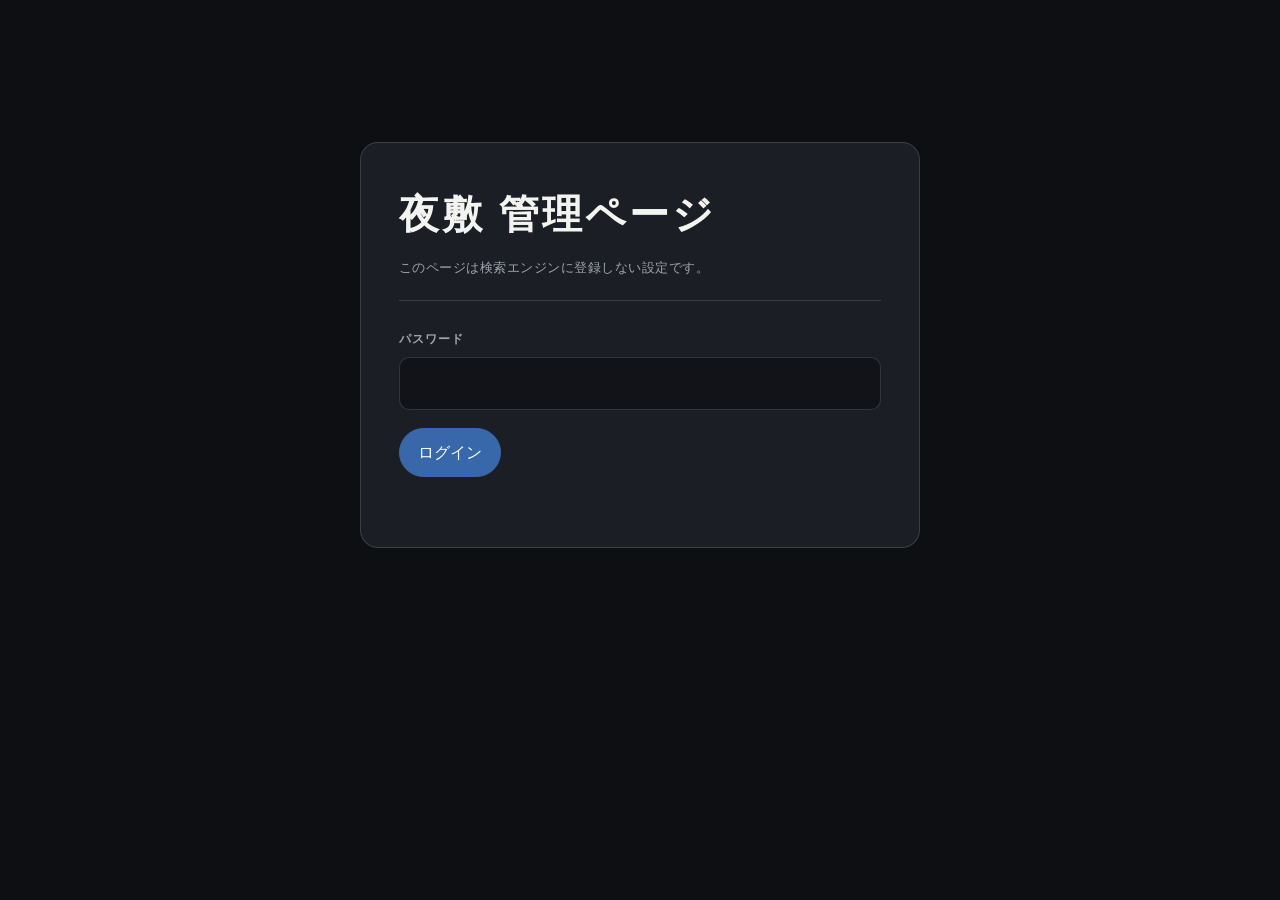
==== admin.html @ da018d5c "admin.html を作成" ====
<!DOCTYPE html>
<html lang="ja">
<head>
  <meta charset="UTF-8">
  <meta name="viewport" content="width=device-width, initial-scale=1.0">

  <meta name="robots" content="noindex,nofollow,noarchive,nosnippet,noimageindex">
  <meta name="googlebot" content="noindex,nofollow,noarchive,nosnippet,noimageindex">
  <meta name="bingbot" content="noindex,nofollow,noarchive,nosnippet,noimageindex">

  <title>夜敷 管理ページ</title>

  <style>
    @charset "UTF-8";

    :root {
      --bg: #0e0f12;
      --bg-alt: #17191e;
      --card: #1b1e24;
      --text: #f3f3f0;
      --muted: #9ea3ad;
      --line: rgba(255, 255, 255, 0.14);
      --accent: #3868aa;
      --danger: #9f3b3b;
      --success: #3f7c55;
      --side: clamp(18px, 5vw, 48px);
      --content-width: 920px;
    }

    *,
    *::before,
    *::after {
      box-sizing: border-box;
    }

    html {
      color-scheme: dark;
    }

    body {
      margin: 0;
      min-height: 100vh;
      color: var(--text);
      background: var(--bg);
      font-family:
        -apple-system,
        BlinkMacSystemFont,
        "Hiragino Sans",
        "Yu Gothic",
        "YuGothic",
        sans-serif;
      line-height: 1.7;
      letter-spacing: 0.03em;
    }

    button,
    input,
    textarea,
    select {
      font: inherit;
    }

    button {
      cursor: pointer;
    }

    .hidden {
      display: none !important;
    }

    .page {
      width: min(100%, var(--content-width));
      margin-inline: auto;
      padding: 34px var(--side) 80px;
    }

    .admin-header {
      margin-bottom: 28px;
      padding-bottom: 20px;
      border-bottom: 1px solid var(--line);
    }

    .admin-header h1 {
      margin: 0;
      font-family: serif;
      font-size: clamp(1.7rem, 5vw, 2.5rem);
      letter-spacing: 0.08em;
    }

    .admin-header p {
      margin: 8px 0 0;
      color: var(--muted);
      font-size: 0.84rem;
    }

    .panel {
      padding: clamp(22px, 5vw, 38px);
      border: 1px solid var(--line);
      border-radius: 18px;
      background: var(--card);
    }

    .login-panel {
      max-width: 560px;
      margin: 12vh auto 0;
    }

    .login-panel h2 {
      margin: 0 0 18px;
      font-size: 1.25rem;
    }

    .field {
      margin-bottom: 18px;
    }

    .field label {
      display: block;
      margin-bottom: 7px;
      color: var(--muted);
      font-size: 0.78rem;
      font-weight: 700;
      letter-spacing: 0.08em;
    }

    .field input,
    .field textarea,
    .field select {
      width: 100%;
      padding: 12px 13px;
      border: 1px solid var(--line);
      border-radius: 10px;
      color: var(--text);
      background: #111318;
      outline: none;
    }

    .field textarea {
      min-height: 110px;
      resize: vertical;
    }

    .field input:focus,
    .field textarea:focus,
    .field select:focus {
      border-color: rgba(56, 104, 170, 0.85);
      box-shadow: 0 0 0 3px rgba(56, 104, 170, 0.18);
    }

    .button-row {
      display: flex;
      flex-wrap: wrap;
      gap: 10px;
    }

    .button {
      min-height: 44px;
      padding: 10px 18px;
      border: 1px solid rgba(255, 255, 255, 0.26);
      border-radius: 999px;
      color: #fff;
      background: transparent;
    }

    .button-primary {
      border-color: var(--accent);
      background: var(--accent);
    }

    .button-danger {
      border-color: var(--danger);
      background: transparent;
    }

    .button-small {
      min-height: 36px;
      padding: 7px 13px;
      font-size: 0.76rem;
    }

    .message {
      min-height: 1.5em;
      margin: 12px 0 0;
      font-size: 0.8rem;
    }

    .message-error {
      color: #ff9c9c;
    }

    .message-success {
      color: #9fd5ae;
    }

    .tabs {
      margin-bottom: 24px;
      padding: 6px;
      display: grid;
      grid-template-columns: repeat(3, 1fr);
      gap: 6px;
      border: 1px solid var(--line);
      border-radius: 14px;
      background: var(--bg-alt);
    }

    .tab-button {
      min-height: 46px;
      padding: 8px;
      border: 0;
      border-radius: 10px;
      color: var(--muted);
      background: transparent;
      font-weight: 700;
      font-size: 0.82rem;
    }

    .tab-button.is-active {
      color: #fff;
      background: var(--accent);
    }

    .section-title {
      margin: 0 0 20px;
      font-size: 1.25rem;
    }

    .form-grid {
      display: grid;
      grid-template-columns: repeat(2, minmax(0, 1fr));
      gap: 0 16px;
    }

    .field-full {
      grid-column: 1 / -1;
    }

    .entries {
      margin-top: 28px;
    }

    .entries h3 {
      margin: 0 0 12px;
      font-size: 1rem;
    }

    .entry-list {
      display: grid;
      gap: 10px;
    }

    .entry-card {
      padding: 15px;
      border: 1px solid var(--line);
      border-radius: 12px;
      background: #15171c;
    }

    .entry-card-top {
      display: flex;
      align-items: flex-start;
      justify-content: space-between;
      gap: 14px;
    }

    .entry-card h4 {
      margin: 0;
      font-size: 0.95rem;
    }

    .entry-card p {
      margin: 6px 0 0;
      color: var(--muted);
      font-size: 0.78rem;
      overflow-wrap: anywhere;
    }

    .entry-actions {
      display: flex;
      gap: 7px;
      flex-shrink: 0;
    }

    .empty {
      padding: 20px;
      border: 1px dashed var(--line);
      border-radius: 12px;
      color: var(--muted);
      text-align: center;
      font-size: 0.82rem;
    }

    .export-panel {
      margin-top: 28px;
    }

    .export-panel h2 {
      margin: 0 0 8px;
      font-size: 1.2rem;
    }

    .export-panel > p {
      margin: 0 0 18px;
      color: var(--muted);
      font-size: 0.82rem;
    }

    .json-preview {
      width: 100%;
      min-height: 220px;
      margin-top: 14px;
      padding: 14px;
      border: 1px solid var(--line);
      border-radius: 12px;
      color: #d9e0ec;
      background: #0a0b0e;
      font-family: ui-monospace, SFMono-Regular, Menlo, Consolas, monospace;
      font-size: 0.74rem;
      line-height: 1.6;
      resize: vertical;
    }

    .notice {
      margin-top: 22px;
      padding: 15px;
      border-left: 3px solid var(--accent);
      color: var(--muted);
      background: rgba(56, 104, 170, 0.08);
      font-size: 0.78rem;
    }

    .top-actions {
      margin-bottom: 18px;
      display: flex;
      justify-content: flex-end;
    }

    @media (max-width: 680px) {
      .page {
        padding-top: 22px;
      }

      .form-grid {
        grid-template-columns: 1fr;
      }

      .field-full {
        grid-column: auto;
      }

      .tabs {
        grid-template-columns: 1fr;
      }

      .entry-card-top {
        flex-direction: column;
      }

      .entry-actions {
        width: 100%;
      }

      .entry-actions .button {
        flex: 1;
      }
    }
  </style>
</head>

<body>

  <main class="page">

    <section id="login-screen" class="panel login-panel">
      <div class="admin-header">
        <h1>夜敷 管理ページ</h1>
        <p>このページは検索エンジンに登録しない設定です。</p>
      </div>

      <form id="login-form">
        <div class="field">
          <label for="admin-password">パスワード</label>
          <input
            id="admin-password"
            type="password"
            autocomplete="current-password"
            required
          >
        </div>

        <div class="button-row">
          <button class="button button-primary" type="submit">ログイン</button>
        </div>

        <p id="login-message" class="message message-error" aria-live="polite"></p>
      </form>
    </section>

    <section id="admin-screen" class="hidden">

      <header class="admin-header">
        <h1>夜敷 管理ページ</h1>
        <p>入力内容はこの端末のブラウザ内に一時保存されます。</p>
      </header>

      <div class="top-actions">
        <button id="logout-button" class="button button-small" type="button">
          ログアウト
        </button>
      </div>

      <nav class="tabs" aria-label="編集項目">
        <button class="tab-button is-active" type="button" data-tab="news">
          最新情報
        </button>
        <button class="tab-button" type="button" data-tab="live">
          ライブ
        </button>
        <button class="tab-button" type="button" data-tab="discography">
          作品
        </button>
      </nav>

      <section id="tab-news" class="panel tab-panel">
        <h2 class="section-title">最新情報を追加</h2>

        <form id="news-form">
          <input id="news-edit-index" type="hidden" value="">

          <div class="form-grid">
            <div class="field">
              <label for="news-date">日付</label>
              <input id="news-date" type="date" required>
            </div>

            <div class="field">
              <label for="news-link">リンク先（任意）</label>
              <input id="news-link" type="url" placeholder="https://">
            </div>

            <div class="field field-full">
              <label for="news-text">本文</label>
              <textarea id="news-text" required></textarea>
            </div>

            <div class="field">
              <label for="news-visible">公開状態</label>
              <select id="news-visible">
                <option value="true">公開</option>
                <option value="false">非公開</option>
              </select>
            </div>
          </div>

          <div class="button-row">
            <button class="button button-primary" type="submit">
              保存
            </button>
            <button id="news-cancel-edit" class="button hidden" type="button">
              編集を取り消す
            </button>
          </div>
        </form>

        <div class="entries">
          <h3>登録済み</h3>
          <div id="news-list" class="entry-list"></div>
        </div>
      </section>

      <section id="tab-live" class="panel tab-panel hidden">
        <h2 class="section-title">ライブ情報を追加</h2>

        <form id="live-form">
          <input id="live-edit-index" type="hidden" value="">

          <div class="form-grid">
            <div class="field">
              <label for="live-date">日付</label>
              <input id="live-date" type="date" required>
            </div>

            <div class="field">
              <label for="live-title">イベント名</label>
              <input id="live-title" type="text" required>
            </div>

            <div class="field">
              <label for="live-venue">会場</label>
              <input id="live-venue" type="text" required>
            </div>

            <div class="field">
              <label for="live-ticket-url">チケットURL（任意）</label>
              <input id="live-ticket-url" type="url" placeholder="https://">
            </div>

            <div class="field">
              <label for="live-open">OPEN（任意）</label>
              <input id="live-open" type="time">
            </div>

            <div class="field">
              <label for="live-start">START（任意）</label>
              <input id="live-start" type="time">
            </div>

            <div class="field">
              <label for="live-price">料金（任意）</label>
              <input id="live-price" type="text" placeholder="前売 ¥3,000 + 1D">
            </div>

            <div class="field">
              <label for="live-visible">公開状態</label>
              <select id="live-visible">
                <option value="true">公開</option>
                <option value="false">非公開</option>
              </select>
            </div>

            <div class="field field-full">
              <label for="live-artists">出演者（1行に1組）</label>
              <textarea id="live-artists"></textarea>
            </div>

            <div class="field field-full">
              <label for="live-note">備考（任意）</label>
              <textarea id="live-note"></textarea>
            </div>
          </div>

          <div class="button-row">
            <button class="button button-primary" type="submit">
              保存
            </button>
            <button id="live-cancel-edit" class="button hidden" type="button">
              編集を取り消す
            </button>
          </div>
        </form>

        <div class="entries">
          <h3>登録済み</h3>
          <div id="live-list" class="entry-list"></div>
        </div>
      </section>

      <section id="tab-discography" class="panel tab-panel hidden">
        <h2 class="section-title">作品情報を追加</h2>

        <form id="discography-form">
          <input id="discography-edit-index" type="hidden" value="">

          <div class="form-grid">
            <div class="field">
              <label for="discography-title">タイトル</label>
              <input id="discography-title" type="text" required>
            </div>

            <div class="field">
              <label for="discography-date">発売日</label>
              <input id="discography-date" type="date" required>
            </div>

            <div class="field">
              <label for="discography-type">種別</label>
              <select id="discography-type">
                <option value="DIGITAL SINGLE">DIGITAL SINGLE</option>
                <option value="SINGLE">SINGLE</option>
                <option value="EP">EP</option>
                <option value="ALBUM">ALBUM</option>
                <option value="OTHER">OTHER</option>
              </select>
            </div>

            <div class="field">
              <label for="discography-image">ジャケット画像URL（任意）</label>
              <input id="discography-image" type="text" placeholder="images/example.jpg">
            </div>

            <div class="field field-full">
              <label for="discography-description">説明文（任意）</label>
              <textarea id="discography-description"></textarea>
            </div>

            <div class="field field-full">
              <label for="discography-links">配信リンク（1行に「サービス名|URL」）</label>
              <textarea
                id="discography-links"
                placeholder="Apple Music|https://&#10;Spotify|https://"
              ></textarea>
            </div>

            <div class="field">
              <label for="discography-visible">公開状態</label>
              <select id="discography-visible">
                <option value="true">公開</option>
                <option value="false">非公開</option>
              </select>
            </div>
          </div>

          <div class="button-row">
            <button class="button button-primary" type="submit">
              保存
            </button>
            <button id="discography-cancel-edit" class="button hidden" type="button">
              編集を取り消す
            </button>
          </div>
        </form>

        <div class="entries">
          <h3>登録済み</h3>
          <div id="discography-list" class="entry-list"></div>
        </div>
      </section>

      <section class="panel export-panel">
        <h2>JSONを書き出す</h2>
        <p>
          GitHub上の同名JSONファイルを、この内容で丸ごと置き換えてください。
        </p>

        <div class="button-row">
          <button class="button" type="button" data-export="news">
            news.jsonを表示
          </button>
          <button class="button" type="button" data-export="live">
            live.jsonを表示
          </button>
          <button class="button" type="button" data-export="discography">
            discography.jsonを表示
          </button>
        </div>

        <textarea
          id="json-preview"
          class="json-preview"
          readonly
          aria-label="JSONプレビュー"
        ></textarea>

        <div class="button-row">
          <button id="copy-json" class="button button-primary" type="button">
            JSONをコピー
          </button>
          <button id="download-json" class="button" type="button">
            JSONをダウンロード
          </button>
          <button id="reset-all" class="button button-danger" type="button">
            端末内データを全削除
          </button>
        </div>

        <p id="export-message" class="message message-success" aria-live="polite"></p>

        <div class="notice">
          この管理ページのパスワードは、HTML内のJavaScriptに保存されます。
          本格的な認証ではなく、一般訪問者向けの簡易的な目隠しです。
          GitHubの更新権限そのものは持たせていません。
        </div>
      </section>

    </section>
  </main>

  <script>
    "use strict";

    /*
      必ず公開前に変更してください。
      ただし、この値はHTMLのソースを調べれば確認できるため、
      本格的なセキュリティ用途には使えません。
    */
    const ADMIN_PASSWORD = "yorushiki-admin";

    const STORAGE_KEY = "yorushiki-admin-data-v1";
    const SESSION_KEY = "yorushiki-admin-login";
    const DEFAULT_DATA = {
      news: [],
      live: [],
      discography: []
    };

    let data = loadData();
    let currentExportType = "news";

    const loginScreen = document.getElementById("login-screen");
    const adminScreen = document.getElementById("admin-screen");
    const loginForm = document.getElementById("login-form");
    const loginMessage = document.getElementById("login-message");
    const logoutButton = document.getElementById("logout-button");

    function loadData() {
      try {
        const saved = localStorage.getItem(STORAGE_KEY);

        if (!saved) {
          return structuredClone(DEFAULT_DATA);
        }

        const parsed = JSON.parse(saved);

        return {
          news: Array.isArray(parsed.news) ? parsed.news : [],
          live: Array.isArray(parsed.live) ? parsed.live : [],
          discography: Array.isArray(parsed.discography)
            ? parsed.discography
            : []
        };
      } catch (error) {
        console.error(error);
        return structuredClone(DEFAULT_DATA);
      }
    }

    function saveData() {
      localStorage.setItem(STORAGE_KEY, JSON.stringify(data));
      renderAll();
      updateJsonPreview(currentExportType);
    }

    function showAdmin() {
      loginScreen.classList.add("hidden");
      adminScreen.classList.remove("hidden");
      renderAll();
      updateJsonPreview(currentExportType);
    }

    function showLogin() {
      adminScreen.classList.add("hidden");
      loginScreen.classList.remove("hidden");
      document.getElementById("admin-password").value = "";
      loginMessage.textContent = "";
    }

    if (sessionStorage.getItem(SESSION_KEY) === "ok") {
      showAdmin();
    }

    loginForm.addEventListener("submit", function (event) {
      event.preventDefault();

      const password = document.getElementById("admin-password").value;

      if (password !== ADMIN_PASSWORD) {
        loginMessage.textContent = "パスワードが違います。";
        return;
      }

      sessionStorage.setItem(SESSION_KEY, "ok");
      loginMessage.textContent = "";
      showAdmin();
    });

    logoutButton.addEventListener("click", function () {
      sessionStorage.removeItem(SESSION_KEY);
      showLogin();
    });

    document.querySelectorAll(".tab-button").forEach(function (button) {
      button.addEventListener("click", function () {
        const tabName = button.dataset.tab;

        document.querySelectorAll(".tab-button").forEach(function (item) {
          item.classList.toggle("is-active", item === button);
        });

        document.querySelectorAll(".tab-panel").forEach(function (panel) {
          panel.classList.add("hidden");
        });

        document.getElementById(`tab-${tabName}`).classList.remove("hidden");
      });
    });

    function booleanValue(value) {
      return value === "true";
    }

    function splitLines(value) {
      return value
        .split("\n")
        .map(function (line) {
          return line.trim();
        })
        .filter(Boolean);
    }

    function parseServiceLinks(value) {
      return splitLines(value).map(function (line) {
        const separatorIndex = line.indexOf("|");

        if (separatorIndex === -1) {
          return {
            service: "",
            url: line
          };
        }

        return {
          service: line.slice(0, separatorIndex).trim(),
          url: line.slice(separatorIndex + 1).trim()
        };
      });
    }

    function formatServiceLinks(links) {
      if (!Array.isArray(links)) {
        return "";
      }

      return links
        .map(function (link) {
          return `${link.service || ""}|${link.url || ""}`;
        })
        .join("\n");
    }

    function sortData() {
      data.news.sort(function (a, b) {
        return String(b.date).localeCompare(String(a.date));
      });

      data.live.sort(function (a, b) {
        return String(a.date).localeCompare(String(b.date));
      });

      data.discography.sort(function (a, b) {
        return String(b.releaseDate).localeCompare(String(a.releaseDate));
      });
    }

    document.getElementById("news-form").addEventListener("submit", function (event) {
      event.preventDefault();

      const editIndex = document.getElementById("news-edit-index").value;
      const item = {
        date: document.getElementById("news-date").value,
        text: document.getElementById("news-text").value.trim(),
        link: document.getElementById("news-link").value.trim(),
        visible: booleanValue(document.getElementById("news-visible").value)
      };

      if (editIndex === "") {
        data.news.push(item);
      } else {
        data.news[Number(editIndex)] = item;
      }

      sortData();
      saveData();
      resetNewsForm();
    });

    document.getElementById("live-form").addEventListener("submit", function (event) {
      event.preventDefault();

      const editIndex = document.getElementById("live-edit-index").value;
      const item = {
        date: document.getElementById("live-date").value,
        title: document.getElementById("live-title").value.trim(),
        venue: document.getElementById("live-venue").value.trim(),
        open: document.getElementById("live-open").value,
        start: document.getElementById("live-start").value,
        price: document.getElementById("live-price").value.trim(),
        artists: splitLines(document.getElementById("live-artists").value),
        ticketUrl: document.getElementById("live-ticket-url").value.trim(),
        note: document.getElementById("live-note").value.trim(),
        visible: booleanValue(document.getElementById("live-visible").value)
      };

      if (editIndex === "") {
        data.live.push(item);
      } else {
        data.live[Number(editIndex)] = item;
      }

      sortData();
      saveData();
      resetLiveForm();
    });

    document
      .getElementById("discography-form")
      .addEventListener("submit", function (event) {
        event.preventDefault();

        const editIndex = document.getElementById(
          "discography-edit-index"
        ).value;

        const item = {
          title: document.getElementById("discography-title").value.trim(),
          releaseDate: document.getElementById("discography-date").value,
          type: document.getElementById("discography-type").value,
          image: document.getElementById("discography-image").value.trim(),
          description: document
            .getElementById("discography-description")
            .value.trim(),
          links: parseServiceLinks(
            document.getElementById("discography-links").value
          ),
          visible: booleanValue(
            document.getElementById("discography-visible").value
          )
        };

        if (editIndex === "") {
          data.discography.push(item);
        } else {
          data.discography[Number(editIndex)] = item;
        }

        sortData();
        saveData();
        resetDiscographyForm();
      });

    function resetNewsForm() {
      document.getElementById("news-form").reset();
      document.getElementById("news-edit-index").value = "";
      document.getElementById("news-visible").value = "true";
      document.getElementById("news-cancel-edit").classList.add("hidden");
    }

    function resetLiveForm() {
      document.getElementById("live-form").reset();
      document.getElementById("live-edit-index").value = "";
      document.getElementById("live-visible").value = "true";
      document.getElementById("live-cancel-edit").classList.add("hidden");
    }

    function resetDiscographyForm() {
      document.getElementById("discography-form").reset();
      document.getElementById("discography-edit-index").value = "";
      document.getElementById("discography-visible").value = "true";
      document
        .getElementById("discography-cancel-edit")
        .classList.add("hidden");
    }

    document
      .getElementById("news-cancel-edit")
      .addEventListener("click", resetNewsForm);

    document
      .getElementById("live-cancel-edit")
      .addEventListener("click", resetLiveForm);

    document
      .getElementById("discography-cancel-edit")
      .addEventListener("click", resetDiscographyForm);

    function renderAll() {
      renderNews();
      renderLive();
      renderDiscography();
    }

    function renderNews() {
      const list = document.getElementById("news-list");

      if (data.news.length === 0) {
        list.innerHTML = '<div class="empty">まだ登録されていません。</div>';
        return;
      }

      list.innerHTML = data.news
        .map(function (item, index) {
          return `
            <article class="entry-card">
              <div class="entry-card-top">
                <div>
                  <h4>${escapeHtml(item.text)}</h4>
                  <p>
                    ${escapeHtml(item.date)}
                    ／ ${item.visible ? "公開" : "非公開"}
                    ${item.link ? `／ ${escapeHtml(item.link)}` : ""}
                  </p>
                </div>

                <div class="entry-actions">
                  <button
                    class="button button-small"
                    type="button"
                    data-action="edit-news"
                    data-index="${index}"
                  >
                    編集
                  </button>

                  <button
                    class="button button-small button-danger"
                    type="button"
                    data-action="delete-news"
                    data-index="${index}"
                  >
                    削除
                  </button>
                </div>
              </div>
            </article>
          `;
        })
        .join("");
    }

    function renderLive() {
      const list = document.getElementById("live-list");

      if (data.live.length === 0) {
        list.innerHTML = '<div class="empty">まだ登録されていません。</div>';
        return;
      }

      list.innerHTML = data.live
        .map(function (item, index) {
          return `
            <article class="entry-card">
              <div class="entry-card-top">
                <div>
                  <h4>${escapeHtml(item.title)}</h4>
                  <p>
                    ${escapeHtml(item.date)}
                    ／ ${escapeHtml(item.venue)}
                    ／ ${item.visible ? "公開" : "非公開"}
                  </p>
                </div>

                <div class="entry-actions">
                  <button
                    class="button button-small"
                    type="button"
                    data-action="edit-live"
                    data-index="${index}"
                  >
                    編集
                  </button>

                  <button
                    class="button button-small button-danger"
                    type="button"
                    data-action="delete-live"
                    data-index="${index}"
                  >
                    削除
                  </button>
                </div>
              </div>
            </article>
          `;
        })
        .join("");
    }

    function renderDiscography() {
      const list = document.getElementById("discography-list");

      if (data.discography.length === 0) {
        list.innerHTML = '<div class="empty">まだ登録されていません。</div>';
        return;
      }

      list.innerHTML = data.discography
        .map(function (item, index) {
          return `
            <article class="entry-card">
              <div class="entry-card-top">
                <div>
                  <h4>${escapeHtml(item.title)}</h4>
                  <p>
                    ${escapeHtml(item.releaseDate)}
                    ／ ${escapeHtml(item.type)}
                    ／ ${item.visible ? "公開" : "非公開"}
                  </p>
                </div>

                <div class="entry-actions">
                  <button
                    class="button button-small"
                    type="button"
                    data-action="edit-discography"
                    data-index="${index}"
                  >
                    編集
                  </button>

                  <button
                    class="button button-small button-danger"
                    type="button"
                    data-action="delete-discography"
                    data-index="${index}"
                  >
                    削除
                  </button>
                </div>
              </div>
            </article>
          `;
        })
        .join("");
    }

    document.addEventListener("click", function (event) {
      const button = event.target.closest("[data-action]");

      if (!button) {
        return;
      }

      const action = button.dataset.action;
      const index = Number(button.dataset.index);

      if (action === "edit-news") {
        editNews(index);
      }

      if (action === "delete-news") {
        deleteItem("news", index);
      }

      if (action === "edit-live") {
        editLive(index);
      }

      if (action === "delete-live") {
        deleteItem("live", index);
      }

      if (action === "edit-discography") {
        editDiscography(index);
      }

      if (action === "delete-discography") {
        deleteItem("discography", index);
      }
    });

    function editNews(index) {
      const item = data.news[index];

      document.getElementById("news-edit-index").value = index;
      document.getElementById("news-date").value = item.date || "";
      document.getElementById("news-text").value = item.text || "";
      document.getElementById("news-link").value = item.link || "";
      document.getElementById("news-visible").value = String(item.visible);
      document.getElementById("news-cancel-edit").classList.remove("hidden");
      document.getElementById("tab-news").scrollIntoView({ behavior: "smooth" });
    }

    function editLive(index) {
      const item = data.live[index];

      document.getElementById("live-edit-index").value = index;
      document.getElementById("live-date").value = item.date || "";
      document.getElementById("live-title").value = item.title || "";
      document.getElementById("live-venue").value = item.venue || "";
      document.getElementById("live-open").value = item.open || "";
      document.getElementById("live-start").value = item.start || "";
      document.getElementById("live-price").value = item.price || "";
      document.getElementById("live-artists").value = Array.isArray(item.artists)
        ? item.artists.join("\n")
        : "";
      document.getElementById("live-ticket-url").value = item.ticketUrl || "";
      document.getElementById("live-note").value = item.note || "";
      document.getElementById("live-visible").value = String(item.visible);
      document.getElementById("live-cancel-edit").classList.remove("hidden");
      document.getElementById("tab-live").scrollIntoView({ behavior: "smooth" });
    }

    function editDiscography(index) {
      const item = data.discography[index];

      document.getElementById("discography-edit-index").value = index;
      document.getElementById("discography-title").value = item.title || "";
      document.getElementById("discography-date").value =
        item.releaseDate || "";
      document.getElementById("discography-type").value =
        item.type || "DIGITAL SINGLE";
      document.getElementById("discography-image").value = item.image || "";
      document.getElementById("discography-description").value =
        item.description || "";
      document.getElementById("discography-links").value =
        formatServiceLinks(item.links);
      document.getElementById("discography-visible").value =
        String(item.visible);
      document
        .getElementById("discography-cancel-edit")
        .classList.remove("hidden");
      document
        .getElementById("tab-discography")
        .scrollIntoView({ behavior: "smooth" });
    }

    function deleteItem(type, index) {
      const confirmed = window.confirm("この項目を削除しますか？");

      if (!confirmed) {
        return;
      }

      data[type].splice(index, 1);
      saveData();
    }

    function getExportData(type) {
      return data[type].filter(function (item) {
        return item.visible;
      });
    }

    function updateJsonPreview(type) {
      currentExportType = type;

      document.getElementById("json-preview").value = JSON.stringify(
        getExportData(type),
        null,
        2
      );
    }

    document.querySelectorAll("[data-export]").forEach(function (button) {
      button.addEventListener("click", function () {
        updateJsonPreview(button.dataset.export);
      });
    });

    document.getElementById("copy-json").addEventListener("click", async function () {
      const preview = document.getElementById("json-preview");
      const message = document.getElementById("export-message");

      try {
        await navigator.clipboard.writeText(preview.value);
        message.textContent = "JSONをコピーしました。";
      } catch (error) {
        preview.select();
        document.execCommand("copy");
        message.textContent = "JSONをコピーしました。";
      }
    });

    document
      .getElementById("download-json")
      .addEventListener("click", function () {
        const json = document.getElementById("json-preview").value;
        const fileName = `${currentExportType}.json`;
        const blob = new Blob([json], {
          type: "application/json;charset=utf-8"
        });
        const url = URL.createObjectURL(blob);
        const link = document.createElement("a");

        link.href = url;
        link.download = fileName;
        document.body.appendChild(link);
        link.click();
        link.remove();

        URL.revokeObjectURL(url);

        document.getElementById(
          "export-message"
        ).textContent = `${fileName}をダウンロードしました。`;
      });

    document.getElementById("reset-all").addEventListener("click", function () {
      const confirmed = window.confirm(
        "この端末に保存されている管理データをすべて削除しますか？"
      );

      if (!confirmed) {
        return;
      }

      data = structuredClone(DEFAULT_DATA);
      localStorage.removeItem(STORAGE_KEY);
      resetNewsForm();
      resetLiveForm();
      resetDiscographyForm();
      renderAll();
      updateJsonPreview("news");

      document.getElementById(
        "export-message"
      ).textContent = "端末内データを削除しました。";
    });

    function escapeHtml(value) {
      return String(value ?? "")
        .replaceAll("&", "&amp;")
        .replaceAll("<", "&lt;")
        .replaceAll(">", "&gt;")
        .replaceAll('"', "&quot;")
        .replaceAll("'", "&#039;");
    }

    renderAll();
    updateJsonPreview("news");
  </script>
</body>
</html>
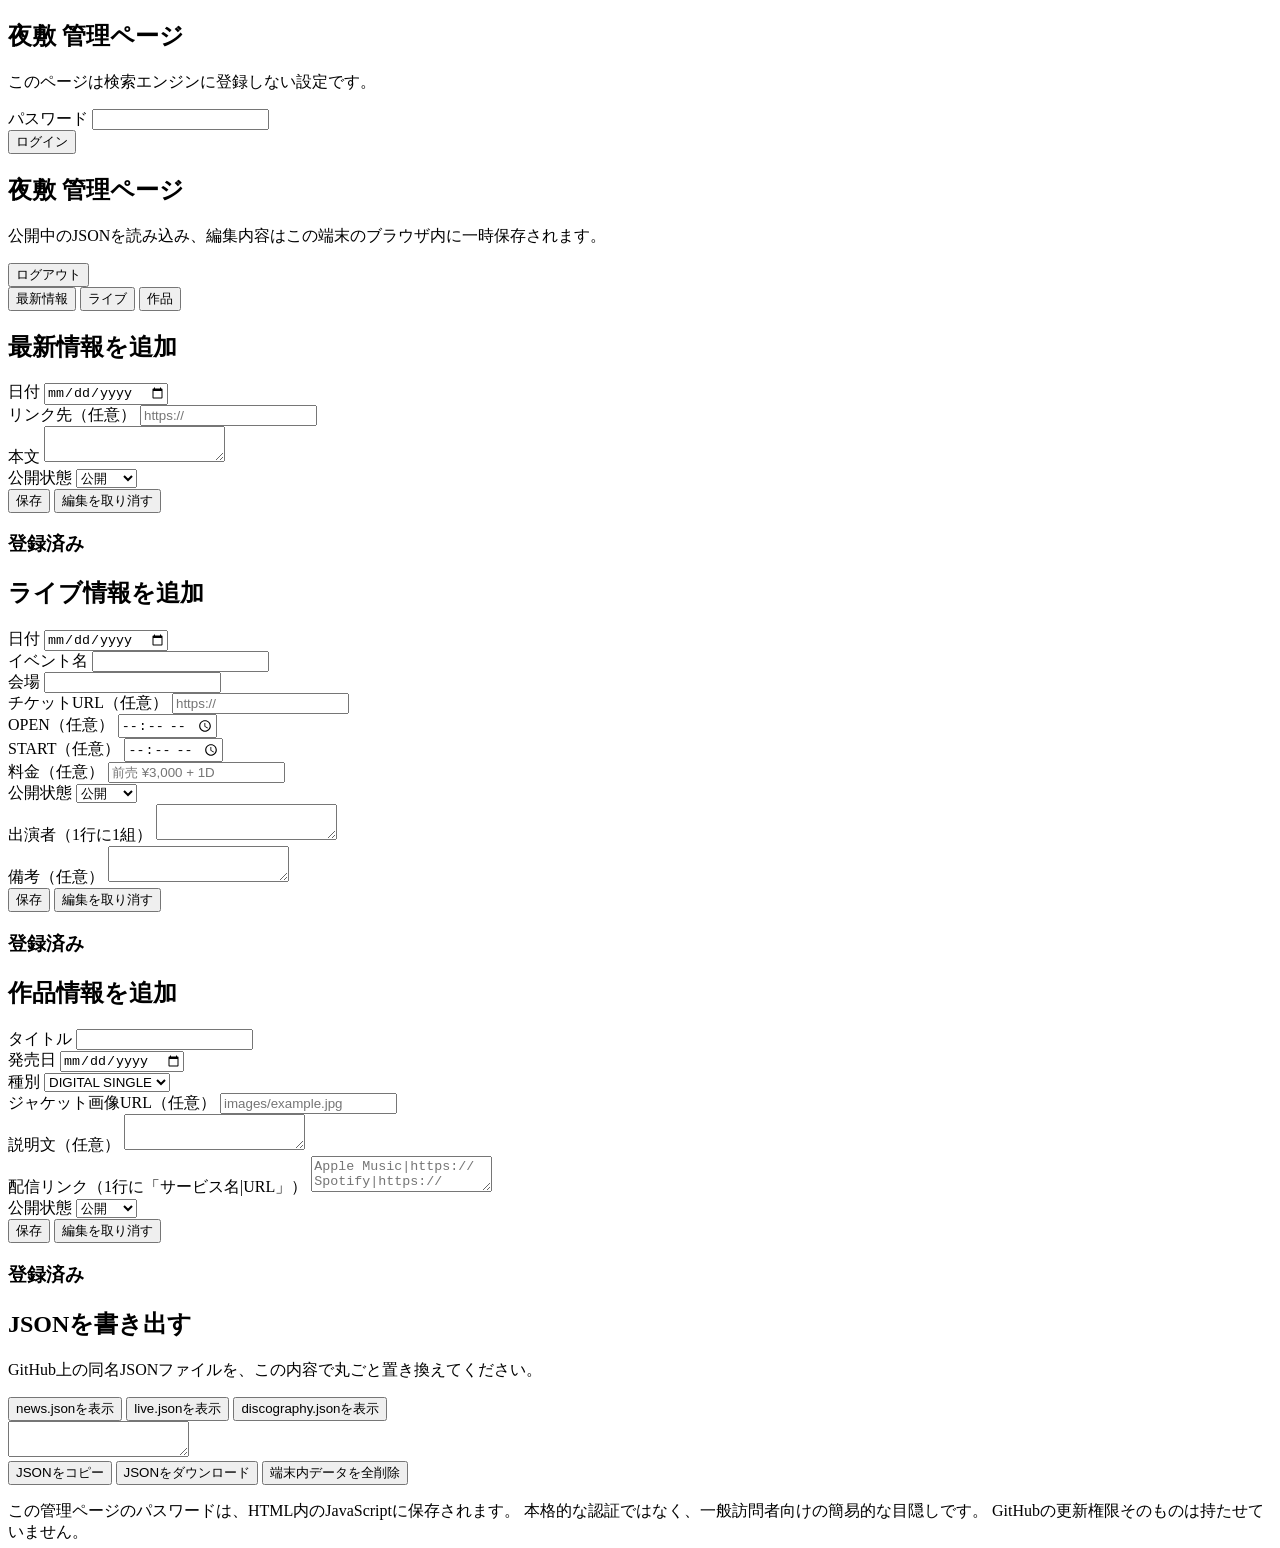
==== commit 20fe2291: "admin.html を更新" ====
--- a/admin.html
+++ b/admin.html
@@ -9,361 +9,7 @@
   <meta name="bingbot" content="noindex,nofollow,noarchive,nosnippet,noimageindex">
 
   <title>夜敷 管理ページ</title>
-
-  <style>
-    @charset "UTF-8";
-
-    :root {
-      --bg: #0e0f12;
-      --bg-alt: #17191e;
-      --card: #1b1e24;
-      --text: #f3f3f0;
-      --muted: #9ea3ad;
-      --line: rgba(255, 255, 255, 0.14);
-      --accent: #3868aa;
-      --danger: #9f3b3b;
-      --success: #3f7c55;
-      --side: clamp(18px, 5vw, 48px);
-      --content-width: 920px;
-    }
-
-    *,
-    *::before,
-    *::after {
-      box-sizing: border-box;
-    }
-
-    html {
-      color-scheme: dark;
-    }
-
-    body {
-      margin: 0;
-      min-height: 100vh;
-      color: var(--text);
-      background: var(--bg);
-      font-family:
-        -apple-system,
-        BlinkMacSystemFont,
-        "Hiragino Sans",
-        "Yu Gothic",
-        "YuGothic",
-        sans-serif;
-      line-height: 1.7;
-      letter-spacing: 0.03em;
-    }
-
-    button,
-    input,
-    textarea,
-    select {
-      font: inherit;
-    }
-
-    button {
-      cursor: pointer;
-    }
-
-    .hidden {
-      display: none !important;
-    }
-
-    .page {
-      width: min(100%, var(--content-width));
-      margin-inline: auto;
-      padding: 34px var(--side) 80px;
-    }
-
-    .admin-header {
-      margin-bottom: 28px;
-      padding-bottom: 20px;
-      border-bottom: 1px solid var(--line);
-    }
-
-    .admin-header h1 {
-      margin: 0;
-      font-family: serif;
-      font-size: clamp(1.7rem, 5vw, 2.5rem);
-      letter-spacing: 0.08em;
-    }
-
-    .admin-header p {
-      margin: 8px 0 0;
-      color: var(--muted);
-      font-size: 0.84rem;
-    }
-
-    .panel {
-      padding: clamp(22px, 5vw, 38px);
-      border: 1px solid var(--line);
-      border-radius: 18px;
-      background: var(--card);
-    }
-
-    .login-panel {
-      max-width: 560px;
-      margin: 12vh auto 0;
-    }
-
-    .login-panel h2 {
-      margin: 0 0 18px;
-      font-size: 1.25rem;
-    }
-
-    .field {
-      margin-bottom: 18px;
-    }
-
-    .field label {
-      display: block;
-      margin-bottom: 7px;
-      color: var(--muted);
-      font-size: 0.78rem;
-      font-weight: 700;
-      letter-spacing: 0.08em;
-    }
-
-    .field input,
-    .field textarea,
-    .field select {
-      width: 100%;
-      padding: 12px 13px;
-      border: 1px solid var(--line);
-      border-radius: 10px;
-      color: var(--text);
-      background: #111318;
-      outline: none;
-    }
-
-    .field textarea {
-      min-height: 110px;
-      resize: vertical;
-    }
-
-    .field input:focus,
-    .field textarea:focus,
-    .field select:focus {
-      border-color: rgba(56, 104, 170, 0.85);
-      box-shadow: 0 0 0 3px rgba(56, 104, 170, 0.18);
-    }
-
-    .button-row {
-      display: flex;
-      flex-wrap: wrap;
-      gap: 10px;
-    }
-
-    .button {
-      min-height: 44px;
-      padding: 10px 18px;
-      border: 1px solid rgba(255, 255, 255, 0.26);
-      border-radius: 999px;
-      color: #fff;
-      background: transparent;
-    }
-
-    .button-primary {
-      border-color: var(--accent);
-      background: var(--accent);
-    }
-
-    .button-danger {
-      border-color: var(--danger);
-      background: transparent;
-    }
-
-    .button-small {
-      min-height: 36px;
-      padding: 7px 13px;
-      font-size: 0.76rem;
-    }
-
-    .message {
-      min-height: 1.5em;
-      margin: 12px 0 0;
-      font-size: 0.8rem;
-    }
-
-    .message-error {
-      color: #ff9c9c;
-    }
-
-    .message-success {
-      color: #9fd5ae;
-    }
-
-    .tabs {
-      margin-bottom: 24px;
-      padding: 6px;
-      display: grid;
-      grid-template-columns: repeat(3, 1fr);
-      gap: 6px;
-      border: 1px solid var(--line);
-      border-radius: 14px;
-      background: var(--bg-alt);
-    }
-
-    .tab-button {
-      min-height: 46px;
-      padding: 8px;
-      border: 0;
-      border-radius: 10px;
-      color: var(--muted);
-      background: transparent;
-      font-weight: 700;
-      font-size: 0.82rem;
-    }
-
-    .tab-button.is-active {
-      color: #fff;
-      background: var(--accent);
-    }
-
-    .section-title {
-      margin: 0 0 20px;
-      font-size: 1.25rem;
-    }
-
-    .form-grid {
-      display: grid;
-      grid-template-columns: repeat(2, minmax(0, 1fr));
-      gap: 0 16px;
-    }
-
-    .field-full {
-      grid-column: 1 / -1;
-    }
-
-    .entries {
-      margin-top: 28px;
-    }
-
-    .entries h3 {
-      margin: 0 0 12px;
-      font-size: 1rem;
-    }
-
-    .entry-list {
-      display: grid;
-      gap: 10px;
-    }
-
-    .entry-card {
-      padding: 15px;
-      border: 1px solid var(--line);
-      border-radius: 12px;
-      background: #15171c;
-    }
-
-    .entry-card-top {
-      display: flex;
-      align-items: flex-start;
-      justify-content: space-between;
-      gap: 14px;
-    }
-
-    .entry-card h4 {
-      margin: 0;
-      font-size: 0.95rem;
-    }
-
-    .entry-card p {
-      margin: 6px 0 0;
-      color: var(--muted);
-      font-size: 0.78rem;
-      overflow-wrap: anywhere;
-    }
-
-    .entry-actions {
-      display: flex;
-      gap: 7px;
-      flex-shrink: 0;
-    }
-
-    .empty {
-      padding: 20px;
-      border: 1px dashed var(--line);
-      border-radius: 12px;
-      color: var(--muted);
-      text-align: center;
-      font-size: 0.82rem;
-    }
-
-    .export-panel {
-      margin-top: 28px;
-    }
-
-    .export-panel h2 {
-      margin: 0 0 8px;
-      font-size: 1.2rem;
-    }
-
-    .export-panel > p {
-      margin: 0 0 18px;
-      color: var(--muted);
-      font-size: 0.82rem;
-    }
-
-    .json-preview {
-      width: 100%;
-      min-height: 220px;
-      margin-top: 14px;
-      padding: 14px;
-      border: 1px solid var(--line);
-      border-radius: 12px;
-      color: #d9e0ec;
-      background: #0a0b0e;
-      font-family: ui-monospace, SFMono-Regular, Menlo, Consolas, monospace;
-      font-size: 0.74rem;
-      line-height: 1.6;
-      resize: vertical;
-    }
-
-    .notice {
-      margin-top: 22px;
-      padding: 15px;
-      border-left: 3px solid var(--accent);
-      color: var(--muted);
-      background: rgba(56, 104, 170, 0.08);
-      font-size: 0.78rem;
-    }
-
-    .top-actions {
-      margin-bottom: 18px;
-      display: flex;
-      justify-content: flex-end;
-    }
-
-    @media (max-width: 680px) {
-      .page {
-        padding-top: 22px;
-      }
-
-      .form-grid {
-        grid-template-columns: 1fr;
-      }
-
-      .field-full {
-        grid-column: auto;
-      }
-
-      .tabs {
-        grid-template-columns: 1fr;
-      }
-
-      .entry-card-top {
-        flex-direction: column;
-      }
-
-      .entry-actions {
-        width: 100%;
-      }
-
-      .entry-actions .button {
-        flex: 1;
-      }
-    }
-  </style>
+  <link rel="stylesheet" href="admin.css">
 </head>
 
 <body>
@@ -399,7 +45,7 @@
 
       <header class="admin-header">
         <h1>夜敷 管理ページ</h1>
-        <p>入力内容はこの端末のブラウザ内に一時保存されます。</p>
+        <p>公開中のJSONを読み込み、編集内容はこの端末のブラウザ内に一時保存されます。</p>
       </header>
 
       <div class="top-actions">
@@ -663,640 +309,6 @@
 
     </section>
   </main>
-
-  <script>
-    "use strict";
-
-    /*
-      必ず公開前に変更してください。
-      ただし、この値はHTMLのソースを調べれば確認できるため、
-      本格的なセキュリティ用途には使えません。
-    */
-    const ADMIN_PASSWORD = "yorushiki-admin";
-
-    const STORAGE_KEY = "yorushiki-admin-data-v1";
-    const SESSION_KEY = "yorushiki-admin-login";
-    const DEFAULT_DATA = {
-      news: [],
-      live: [],
-      discography: []
-    };
-
-    let data = loadData();
-    let currentExportType = "news";
-
-    const loginScreen = document.getElementById("login-screen");
-    const adminScreen = document.getElementById("admin-screen");
-    const loginForm = document.getElementById("login-form");
-    const loginMessage = document.getElementById("login-message");
-    const logoutButton = document.getElementById("logout-button");
-
-    function loadData() {
-      try {
-        const saved = localStorage.getItem(STORAGE_KEY);
-
-        if (!saved) {
-          return structuredClone(DEFAULT_DATA);
-        }
-
-        const parsed = JSON.parse(saved);
-
-        return {
-          news: Array.isArray(parsed.news) ? parsed.news : [],
-          live: Array.isArray(parsed.live) ? parsed.live : [],
-          discography: Array.isArray(parsed.discography)
-            ? parsed.discography
-            : []
-        };
-      } catch (error) {
-        console.error(error);
-        return structuredClone(DEFAULT_DATA);
-      }
-    }
-
-    function saveData() {
-      localStorage.setItem(STORAGE_KEY, JSON.stringify(data));
-      renderAll();
-      updateJsonPreview(currentExportType);
-    }
-
-    function showAdmin() {
-      loginScreen.classList.add("hidden");
-      adminScreen.classList.remove("hidden");
-      renderAll();
-      updateJsonPreview(currentExportType);
-    }
-
-    function showLogin() {
-      adminScreen.classList.add("hidden");
-      loginScreen.classList.remove("hidden");
-      document.getElementById("admin-password").value = "";
-      loginMessage.textContent = "";
-    }
-
-    if (sessionStorage.getItem(SESSION_KEY) === "ok") {
-      showAdmin();
-    }
-
-    loginForm.addEventListener("submit", function (event) {
-      event.preventDefault();
-
-      const password = document.getElementById("admin-password").value;
-
-      if (password !== ADMIN_PASSWORD) {
-        loginMessage.textContent = "パスワードが違います。";
-        return;
-      }
-
-      sessionStorage.setItem(SESSION_KEY, "ok");
-      loginMessage.textContent = "";
-      showAdmin();
-    });
-
-    logoutButton.addEventListener("click", function () {
-      sessionStorage.removeItem(SESSION_KEY);
-      showLogin();
-    });
-
-    document.querySelectorAll(".tab-button").forEach(function (button) {
-      button.addEventListener("click", function () {
-        const tabName = button.dataset.tab;
-
-        document.querySelectorAll(".tab-button").forEach(function (item) {
-          item.classList.toggle("is-active", item === button);
-        });
-
-        document.querySelectorAll(".tab-panel").forEach(function (panel) {
-          panel.classList.add("hidden");
-        });
-
-        document.getElementById(`tab-${tabName}`).classList.remove("hidden");
-      });
-    });
-
-    function booleanValue(value) {
-      return value === "true";
-    }
-
-    function splitLines(value) {
-      return value
-        .split("\n")
-        .map(function (line) {
-          return line.trim();
-        })
-        .filter(Boolean);
-    }
-
-    function parseServiceLinks(value) {
-      return splitLines(value).map(function (line) {
-        const separatorIndex = line.indexOf("|");
-
-        if (separatorIndex === -1) {
-          return {
-            service: "",
-            url: line
-          };
-        }
-
-        return {
-          service: line.slice(0, separatorIndex).trim(),
-          url: line.slice(separatorIndex + 1).trim()
-        };
-      });
-    }
-
-    function formatServiceLinks(links) {
-      if (!Array.isArray(links)) {
-        return "";
-      }
-
-      return links
-        .map(function (link) {
-          return `${link.service || ""}|${link.url || ""}`;
-        })
-        .join("\n");
-    }
-
-    function sortData() {
-      data.news.sort(function (a, b) {
-        return String(b.date).localeCompare(String(a.date));
-      });
-
-      data.live.sort(function (a, b) {
-        return String(a.date).localeCompare(String(b.date));
-      });
-
-      data.discography.sort(function (a, b) {
-        return String(b.releaseDate).localeCompare(String(a.releaseDate));
-      });
-    }
-
-    document.getElementById("news-form").addEventListener("submit", function (event) {
-      event.preventDefault();
-
-      const editIndex = document.getElementById("news-edit-index").value;
-      const item = {
-        date: document.getElementById("news-date").value,
-        text: document.getElementById("news-text").value.trim(),
-        link: document.getElementById("news-link").value.trim(),
-        visible: booleanValue(document.getElementById("news-visible").value)
-      };
-
-      if (editIndex === "") {
-        data.news.push(item);
-      } else {
-        data.news[Number(editIndex)] = item;
-      }
-
-      sortData();
-      saveData();
-      resetNewsForm();
-    });
-
-    document.getElementById("live-form").addEventListener("submit", function (event) {
-      event.preventDefault();
-
-      const editIndex = document.getElementById("live-edit-index").value;
-      const item = {
-        date: document.getElementById("live-date").value,
-        title: document.getElementById("live-title").value.trim(),
-        venue: document.getElementById("live-venue").value.trim(),
-        open: document.getElementById("live-open").value,
-        start: document.getElementById("live-start").value,
-        price: document.getElementById("live-price").value.trim(),
-        artists: splitLines(document.getElementById("live-artists").value),
-        ticketUrl: document.getElementById("live-ticket-url").value.trim(),
-        note: document.getElementById("live-note").value.trim(),
-        visible: booleanValue(document.getElementById("live-visible").value)
-      };
-
-      if (editIndex === "") {
-        data.live.push(item);
-      } else {
-        data.live[Number(editIndex)] = item;
-      }
-
-      sortData();
-      saveData();
-      resetLiveForm();
-    });
-
-    document
-      .getElementById("discography-form")
-      .addEventListener("submit", function (event) {
-        event.preventDefault();
-
-        const editIndex = document.getElementById(
-          "discography-edit-index"
-        ).value;
-
-        const item = {
-          title: document.getElementById("discography-title").value.trim(),
-          releaseDate: document.getElementById("discography-date").value,
-          type: document.getElementById("discography-type").value,
-          image: document.getElementById("discography-image").value.trim(),
-          description: document
-            .getElementById("discography-description")
-            .value.trim(),
-          links: parseServiceLinks(
-            document.getElementById("discography-links").value
-          ),
-          visible: booleanValue(
-            document.getElementById("discography-visible").value
-          )
-        };
-
-        if (editIndex === "") {
-          data.discography.push(item);
-        } else {
-          data.discography[Number(editIndex)] = item;
-        }
-
-        sortData();
-        saveData();
-        resetDiscographyForm();
-      });
-
-    function resetNewsForm() {
-      document.getElementById("news-form").reset();
-      document.getElementById("news-edit-index").value = "";
-      document.getElementById("news-visible").value = "true";
-      document.getElementById("news-cancel-edit").classList.add("hidden");
-    }
-
-    function resetLiveForm() {
-      document.getElementById("live-form").reset();
-      document.getElementById("live-edit-index").value = "";
-      document.getElementById("live-visible").value = "true";
-      document.getElementById("live-cancel-edit").classList.add("hidden");
-    }
-
-    function resetDiscographyForm() {
-      document.getElementById("discography-form").reset();
-      document.getElementById("discography-edit-index").value = "";
-      document.getElementById("discography-visible").value = "true";
-      document
-        .getElementById("discography-cancel-edit")
-        .classList.add("hidden");
-    }
-
-    document
-      .getElementById("news-cancel-edit")
-      .addEventListener("click", resetNewsForm);
-
-    document
-      .getElementById("live-cancel-edit")
-      .addEventListener("click", resetLiveForm);
-
-    document
-      .getElementById("discography-cancel-edit")
-      .addEventListener("click", resetDiscographyForm);
-
-    function renderAll() {
-      renderNews();
-      renderLive();
-      renderDiscography();
-    }
-
-    function renderNews() {
-      const list = document.getElementById("news-list");
-
-      if (data.news.length === 0) {
-        list.innerHTML = '<div class="empty">まだ登録されていません。</div>';
-        return;
-      }
-
-      list.innerHTML = data.news
-        .map(function (item, index) {
-          return `
-            <article class="entry-card">
-              <div class="entry-card-top">
-                <div>
-                  <h4>${escapeHtml(item.text)}</h4>
-                  <p>
-                    ${escapeHtml(item.date)}
-                    ／ ${item.visible ? "公開" : "非公開"}
-                    ${item.link ? `／ ${escapeHtml(item.link)}` : ""}
-                  </p>
-                </div>
-
-                <div class="entry-actions">
-                  <button
-                    class="button button-small"
-                    type="button"
-                    data-action="edit-news"
-                    data-index="${index}"
-                  >
-                    編集
-                  </button>
-
-                  <button
-                    class="button button-small button-danger"
-                    type="button"
-                    data-action="delete-news"
-                    data-index="${index}"
-                  >
-                    削除
-                  </button>
-                </div>
-              </div>
-            </article>
-          `;
-        })
-        .join("");
-    }
-
-    function renderLive() {
-      const list = document.getElementById("live-list");
-
-      if (data.live.length === 0) {
-        list.innerHTML = '<div class="empty">まだ登録されていません。</div>';
-        return;
-      }
-
-      list.innerHTML = data.live
-        .map(function (item, index) {
-          return `
-            <article class="entry-card">
-              <div class="entry-card-top">
-                <div>
-                  <h4>${escapeHtml(item.title)}</h4>
-                  <p>
-                    ${escapeHtml(item.date)}
-                    ／ ${escapeHtml(item.venue)}
-                    ／ ${item.visible ? "公開" : "非公開"}
-                  </p>
-                </div>
-
-                <div class="entry-actions">
-                  <button
-                    class="button button-small"
-                    type="button"
-                    data-action="edit-live"
-                    data-index="${index}"
-                  >
-                    編集
-                  </button>
-
-                  <button
-                    class="button button-small button-danger"
-                    type="button"
-                    data-action="delete-live"
-                    data-index="${index}"
-                  >
-                    削除
-                  </button>
-                </div>
-              </div>
-            </article>
-          `;
-        })
-        .join("");
-    }
-
-    function renderDiscography() {
-      const list = document.getElementById("discography-list");
-
-      if (data.discography.length === 0) {
-        list.innerHTML = '<div class="empty">まだ登録されていません。</div>';
-        return;
-      }
-
-      list.innerHTML = data.discography
-        .map(function (item, index) {
-          return `
-            <article class="entry-card">
-              <div class="entry-card-top">
-                <div>
-                  <h4>${escapeHtml(item.title)}</h4>
-                  <p>
-                    ${escapeHtml(item.releaseDate)}
-                    ／ ${escapeHtml(item.type)}
-                    ／ ${item.visible ? "公開" : "非公開"}
-                  </p>
-                </div>
-
-                <div class="entry-actions">
-                  <button
-                    class="button button-small"
-                    type="button"
-                    data-action="edit-discography"
-                    data-index="${index}"
-                  >
-                    編集
-                  </button>
-
-                  <button
-                    class="button button-small button-danger"
-                    type="button"
-                    data-action="delete-discography"
-                    data-index="${index}"
-                  >
-                    削除
-                  </button>
-                </div>
-              </div>
-            </article>
-          `;
-        })
-        .join("");
-    }
-
-    document.addEventListener("click", function (event) {
-      const button = event.target.closest("[data-action]");
-
-      if (!button) {
-        return;
-      }
-
-      const action = button.dataset.action;
-      const index = Number(button.dataset.index);
-
-      if (action === "edit-news") {
-        editNews(index);
-      }
-
-      if (action === "delete-news") {
-        deleteItem("news", index);
-      }
-
-      if (action === "edit-live") {
-        editLive(index);
-      }
-
-      if (action === "delete-live") {
-        deleteItem("live", index);
-      }
-
-      if (action === "edit-discography") {
-        editDiscography(index);
-      }
-
-      if (action === "delete-discography") {
-        deleteItem("discography", index);
-      }
-    });
-
-    function editNews(index) {
-      const item = data.news[index];
-
-      document.getElementById("news-edit-index").value = index;
-      document.getElementById("news-date").value = item.date || "";
-      document.getElementById("news-text").value = item.text || "";
-      document.getElementById("news-link").value = item.link || "";
-      document.getElementById("news-visible").value = String(item.visible);
-      document.getElementById("news-cancel-edit").classList.remove("hidden");
-      document.getElementById("tab-news").scrollIntoView({ behavior: "smooth" });
-    }
-
-    function editLive(index) {
-      const item = data.live[index];
-
-      document.getElementById("live-edit-index").value = index;
-      document.getElementById("live-date").value = item.date || "";
-      document.getElementById("live-title").value = item.title || "";
-      document.getElementById("live-venue").value = item.venue || "";
-      document.getElementById("live-open").value = item.open || "";
-      document.getElementById("live-start").value = item.start || "";
-      document.getElementById("live-price").value = item.price || "";
-      document.getElementById("live-artists").value = Array.isArray(item.artists)
-        ? item.artists.join("\n")
-        : "";
-      document.getElementById("live-ticket-url").value = item.ticketUrl || "";
-      document.getElementById("live-note").value = item.note || "";
-      document.getElementById("live-visible").value = String(item.visible);
-      document.getElementById("live-cancel-edit").classList.remove("hidden");
-      document.getElementById("tab-live").scrollIntoView({ behavior: "smooth" });
-    }
-
-    function editDiscography(index) {
-      const item = data.discography[index];
-
-      document.getElementById("discography-edit-index").value = index;
-      document.getElementById("discography-title").value = item.title || "";
-      document.getElementById("discography-date").value =
-        item.releaseDate || "";
-      document.getElementById("discography-type").value =
-        item.type || "DIGITAL SINGLE";
-      document.getElementById("discography-image").value = item.image || "";
-      document.getElementById("discography-description").value =
-        item.description || "";
-      document.getElementById("discography-links").value =
-        formatServiceLinks(item.links);
-      document.getElementById("discography-visible").value =
-        String(item.visible);
-      document
-        .getElementById("discography-cancel-edit")
-        .classList.remove("hidden");
-      document
-        .getElementById("tab-discography")
-        .scrollIntoView({ behavior: "smooth" });
-    }
-
-    function deleteItem(type, index) {
-      const confirmed = window.confirm("この項目を削除しますか？");
-
-      if (!confirmed) {
-        return;
-      }
-
-      data[type].splice(index, 1);
-      saveData();
-    }
-
-    function getExportData(type) {
-      return data[type].filter(function (item) {
-        return item.visible;
-      });
-    }
-
-    function updateJsonPreview(type) {
-      currentExportType = type;
-
-      document.getElementById("json-preview").value = JSON.stringify(
-        getExportData(type),
-        null,
-        2
-      );
-    }
-
-    document.querySelectorAll("[data-export]").forEach(function (button) {
-      button.addEventListener("click", function () {
-        updateJsonPreview(button.dataset.export);
-      });
-    });
-
-    document.getElementById("copy-json").addEventListener("click", async function () {
-      const preview = document.getElementById("json-preview");
-      const message = document.getElementById("export-message");
-
-      try {
-        await navigator.clipboard.writeText(preview.value);
-        message.textContent = "JSONをコピーしました。";
-      } catch (error) {
-        preview.select();
-        document.execCommand("copy");
-        message.textContent = "JSONをコピーしました。";
-      }
-    });
-
-    document
-      .getElementById("download-json")
-      .addEventListener("click", function () {
-        const json = document.getElementById("json-preview").value;
-        const fileName = `${currentExportType}.json`;
-        const blob = new Blob([json], {
-          type: "application/json;charset=utf-8"
-        });
-        const url = URL.createObjectURL(blob);
-        const link = document.createElement("a");
-
-        link.href = url;
-        link.download = fileName;
-        document.body.appendChild(link);
-        link.click();
-        link.remove();
-
-        URL.revokeObjectURL(url);
-
-        document.getElementById(
-          "export-message"
-        ).textContent = `${fileName}をダウンロードしました。`;
-      });
-
-    document.getElementById("reset-all").addEventListener("click", function () {
-      const confirmed = window.confirm(
-        "この端末に保存されている管理データをすべて削除しますか？"
-      );
-
-      if (!confirmed) {
-        return;
-      }
-
-      data = structuredClone(DEFAULT_DATA);
-      localStorage.removeItem(STORAGE_KEY);
-      resetNewsForm();
-      resetLiveForm();
-      resetDiscographyForm();
-      renderAll();
-      updateJsonPreview("news");
-
-      document.getElementById(
-        "export-message"
-      ).textContent = "端末内データを削除しました。";
-    });
-
-    function escapeHtml(value) {
-      return String(value ?? "")
-        .replaceAll("&", "&amp;")
-        .replaceAll("<", "&lt;")
-        .replaceAll(">", "&gt;")
-        .replaceAll('"', "&quot;")
-        .replaceAll("'", "&#039;");
-    }
-
-    renderAll();
-    updateJsonPreview("news");
-  </script>
+  <script src="admin.js" defer></script>
 </body>
 </html>
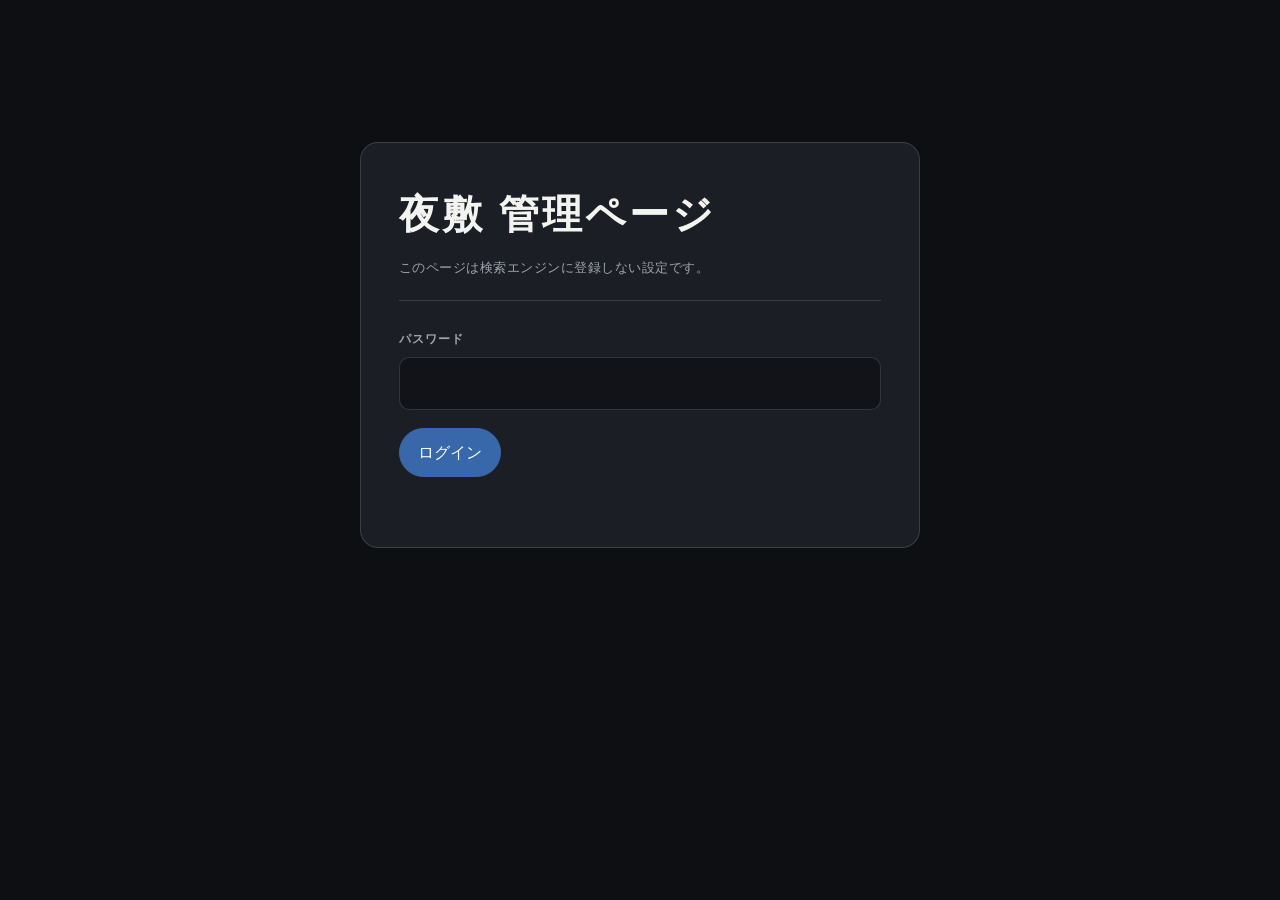
==== commit b0f1bc39: "admin.html を更新" ====
--- a/admin.html
+++ b/admin.html
@@ -156,6 +156,14 @@
             </div>
 
             <div class="field">
+              <label for="live-produced">夜敷 produce</label>
+              <select id="live-produced">
+                <option value="false">表示しない</option>
+                <option value="true">表示する</option>
+              </select>
+            </div>
+
+            <div class="field">
               <label for="live-visible">公開状態</label>
               <select id="live-visible">
                 <option value="true">公開</option>
--- a/admin.css
+++ b/admin.css
@@ -0,0 +1,352 @@
+@charset "UTF-8";
+
+    :root {
+      --bg: #0e0f12;
+      --bg-alt: #17191e;
+      --card: #1b1e24;
+      --text: #f3f3f0;
+      --muted: #9ea3ad;
+      --line: rgba(255, 255, 255, 0.14);
+      --accent: #3868aa;
+      --danger: #9f3b3b;
+      --success: #3f7c55;
+      --side: clamp(18px, 5vw, 48px);
+      --content-width: 920px;
+    }
+
+    *,
+    *::before,
+    *::after {
+      box-sizing: border-box;
+    }
+
+    html {
+      color-scheme: dark;
+    }
+
+    body {
+      margin: 0;
+      min-height: 100vh;
+      color: var(--text);
+      background: var(--bg);
+      font-family:
+        -apple-system,
+        BlinkMacSystemFont,
+        "Hiragino Sans",
+        "Yu Gothic",
+        "YuGothic",
+        sans-serif;
+      line-height: 1.7;
+      letter-spacing: 0.03em;
+    }
+
+    button,
+    input,
+    textarea,
+    select {
+      font: inherit;
+    }
+
+    button {
+      cursor: pointer;
+    }
+
+    .hidden {
+      display: none !important;
+    }
+
+    .page {
+      width: min(100%, var(--content-width));
+      margin-inline: auto;
+      padding: 34px var(--side) 80px;
+    }
+
+    .admin-header {
+      margin-bottom: 28px;
+      padding-bottom: 20px;
+      border-bottom: 1px solid var(--line);
+    }
+
+    .admin-header h1 {
+      margin: 0;
+      font-family: serif;
+      font-size: clamp(1.7rem, 5vw, 2.5rem);
+      letter-spacing: 0.08em;
+    }
+
+    .admin-header p {
+      margin: 8px 0 0;
+      color: var(--muted);
+      font-size: 0.84rem;
+    }
+
+    .panel {
+      padding: clamp(22px, 5vw, 38px);
+      border: 1px solid var(--line);
+      border-radius: 18px;
+      background: var(--card);
+    }
+
+    .login-panel {
+      max-width: 560px;
+      margin: 12vh auto 0;
+    }
+
+    .login-panel h2 {
+      margin: 0 0 18px;
+      font-size: 1.25rem;
+    }
+
+    .field {
+      margin-bottom: 18px;
+    }
+
+    .field label {
+      display: block;
+      margin-bottom: 7px;
+      color: var(--muted);
+      font-size: 0.78rem;
+      font-weight: 700;
+      letter-spacing: 0.08em;
+    }
+
+    .field input,
+    .field textarea,
+    .field select {
+      width: 100%;
+      padding: 12px 13px;
+      border: 1px solid var(--line);
+      border-radius: 10px;
+      color: var(--text);
+      background: #111318;
+      outline: none;
+    }
+
+    .field textarea {
+      min-height: 110px;
+      resize: vertical;
+    }
+
+    .field input:focus,
+    .field textarea:focus,
+    .field select:focus {
+      border-color: rgba(56, 104, 170, 0.85);
+      box-shadow: 0 0 0 3px rgba(56, 104, 170, 0.18);
+    }
+
+    .button-row {
+      display: flex;
+      flex-wrap: wrap;
+      gap: 10px;
+    }
+
+    .button {
+      min-height: 44px;
+      padding: 10px 18px;
+      border: 1px solid rgba(255, 255, 255, 0.26);
+      border-radius: 999px;
+      color: #fff;
+      background: transparent;
+    }
+
+    .button-primary {
+      border-color: var(--accent);
+      background: var(--accent);
+    }
+
+    .button-danger {
+      border-color: var(--danger);
+      background: transparent;
+    }
+
+    .button-small {
+      min-height: 36px;
+      padding: 7px 13px;
+      font-size: 0.76rem;
+    }
+
+    .message {
+      min-height: 1.5em;
+      margin: 12px 0 0;
+      font-size: 0.8rem;
+    }
+
+    .message-error {
+      color: #ff9c9c;
+    }
+
+    .message-success {
+      color: #9fd5ae;
+    }
+
+    .tabs {
+      margin-bottom: 24px;
+      padding: 6px;
+      display: grid;
+      grid-template-columns: repeat(3, 1fr);
+      gap: 6px;
+      border: 1px solid var(--line);
+      border-radius: 14px;
+      background: var(--bg-alt);
+    }
+
+    .tab-button {
+      min-height: 46px;
+      padding: 8px;
+      border: 0;
+      border-radius: 10px;
+      color: var(--muted);
+      background: transparent;
+      font-weight: 700;
+      font-size: 0.82rem;
+    }
+
+    .tab-button.is-active {
+      color: #fff;
+      background: var(--accent);
+    }
+
+    .section-title {
+      margin: 0 0 20px;
+      font-size: 1.25rem;
+    }
+
+    .form-grid {
+      display: grid;
+      grid-template-columns: repeat(2, minmax(0, 1fr));
+      gap: 0 16px;
+    }
+
+    .field-full {
+      grid-column: 1 / -1;
+    }
+
+    .entries {
+      margin-top: 28px;
+    }
+
+    .entries h3 {
+      margin: 0 0 12px;
+      font-size: 1rem;
+    }
+
+    .entry-list {
+      display: grid;
+      gap: 10px;
+    }
+
+    .entry-card {
+      padding: 15px;
+      border: 1px solid var(--line);
+      border-radius: 12px;
+      background: #15171c;
+    }
+
+    .entry-card-top {
+      display: flex;
+      align-items: flex-start;
+      justify-content: space-between;
+      gap: 14px;
+    }
+
+    .entry-card h4 {
+      margin: 0;
+      font-size: 0.95rem;
+    }
+
+    .entry-card p {
+      margin: 6px 0 0;
+      color: var(--muted);
+      font-size: 0.78rem;
+      overflow-wrap: anywhere;
+    }
+
+    .entry-actions {
+      display: flex;
+      gap: 7px;
+      flex-shrink: 0;
+    }
+
+    .empty {
+      padding: 20px;
+      border: 1px dashed var(--line);
+      border-radius: 12px;
+      color: var(--muted);
+      text-align: center;
+      font-size: 0.82rem;
+    }
+
+    .export-panel {
+      margin-top: 28px;
+    }
+
+    .export-panel h2 {
+      margin: 0 0 8px;
+      font-size: 1.2rem;
+    }
+
+    .export-panel > p {
+      margin: 0 0 18px;
+      color: var(--muted);
+      font-size: 0.82rem;
+    }
+
+    .json-preview {
+      width: 100%;
+      min-height: 220px;
+      margin-top: 14px;
+      padding: 14px;
+      border: 1px solid var(--line);
+      border-radius: 12px;
+      color: #d9e0ec;
+      background: #0a0b0e;
+      font-family: ui-monospace, SFMono-Regular, Menlo, Consolas, monospace;
+      font-size: 0.74rem;
+      line-height: 1.6;
+      resize: vertical;
+    }
+
+    .notice {
+      margin-top: 22px;
+      padding: 15px;
+      border-left: 3px solid var(--accent);
+      color: var(--muted);
+      background: rgba(56, 104, 170, 0.08);
+      font-size: 0.78rem;
+    }
+
+    .top-actions {
+      margin-bottom: 18px;
+      display: flex;
+      justify-content: flex-end;
+    }
+
+    @media (max-width: 680px) {
+      .page {
+        padding-top: 22px;
+      }
+
+      .form-grid {
+        grid-template-columns: 1fr;
+      }
+
+      .field-full {
+        grid-column: auto;
+      }
+
+      .tabs {
+        grid-template-columns: 1fr;
+      }
+
+      .entry-card-top {
+        flex-direction: column;
+      }
+
+      .entry-actions {
+        width: 100%;
+      }
+
+      .entry-actions .button {
+        flex: 1;
+      }
+    }
